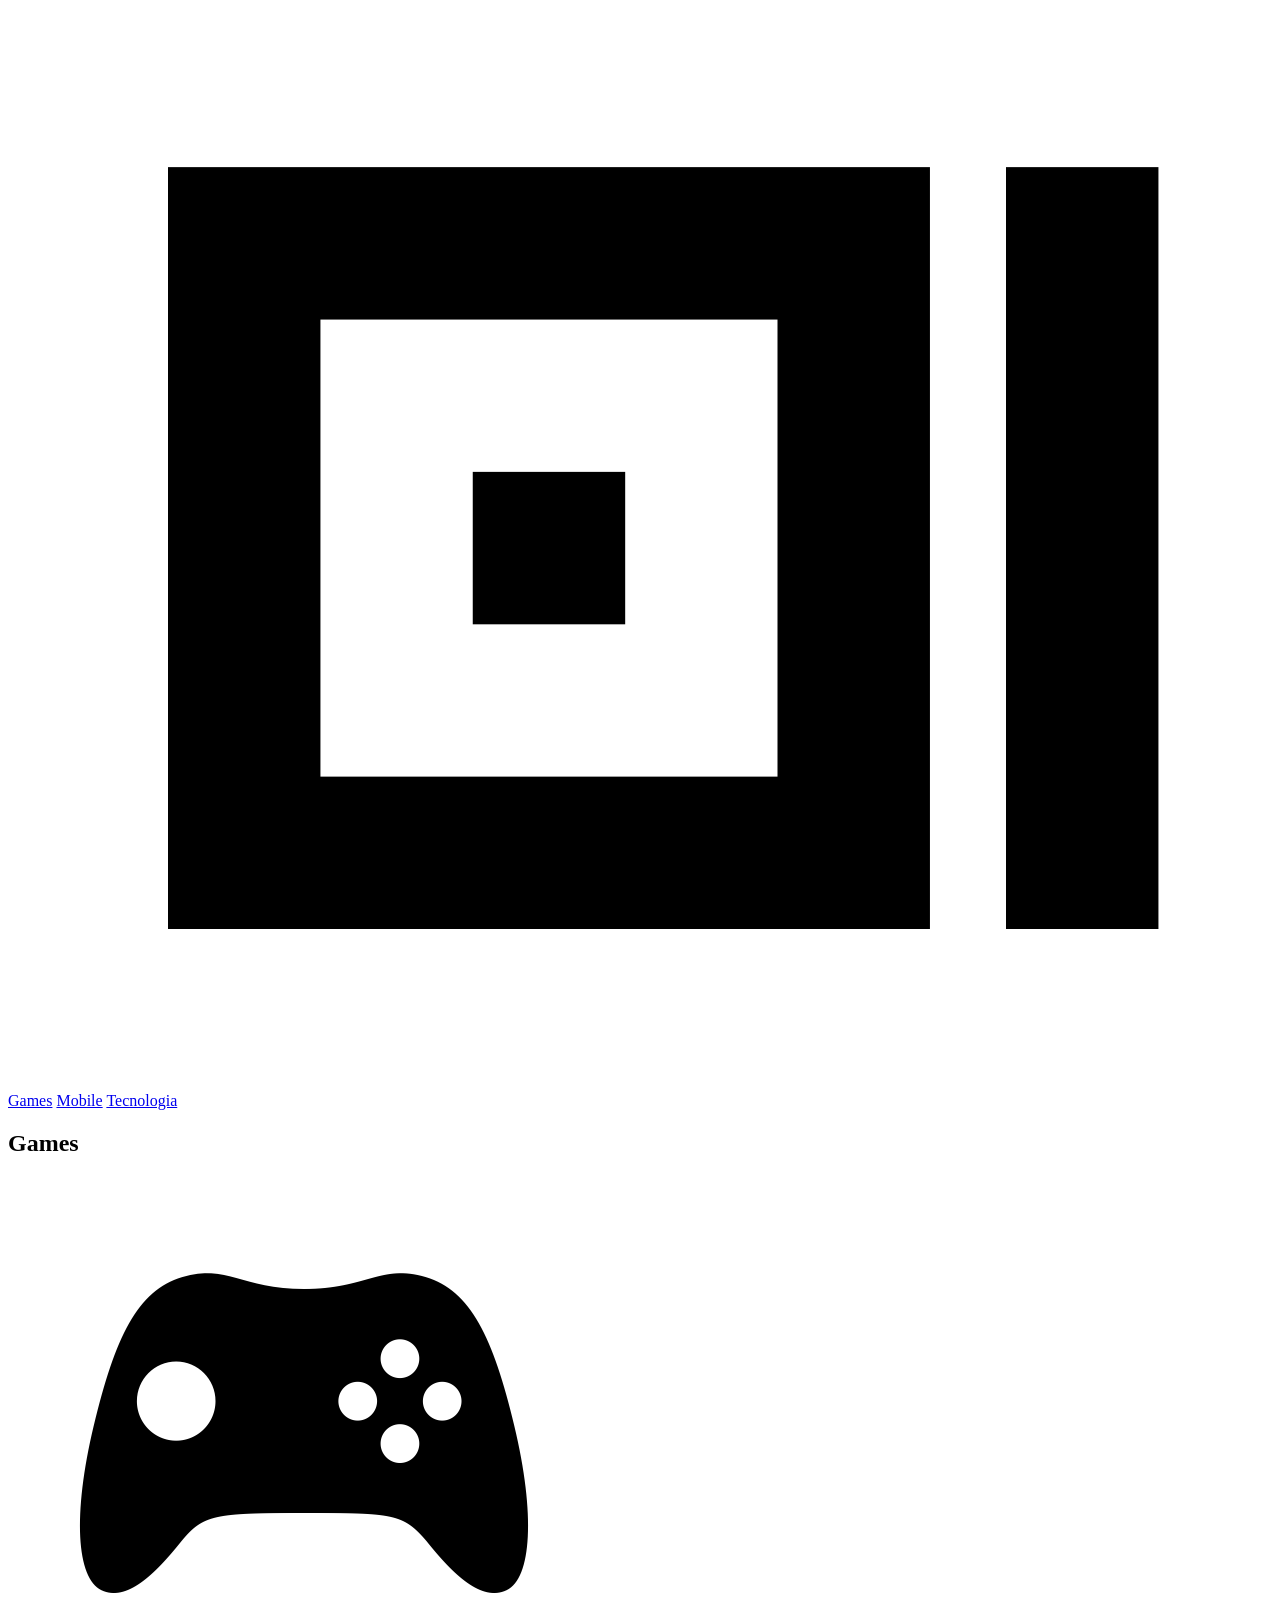
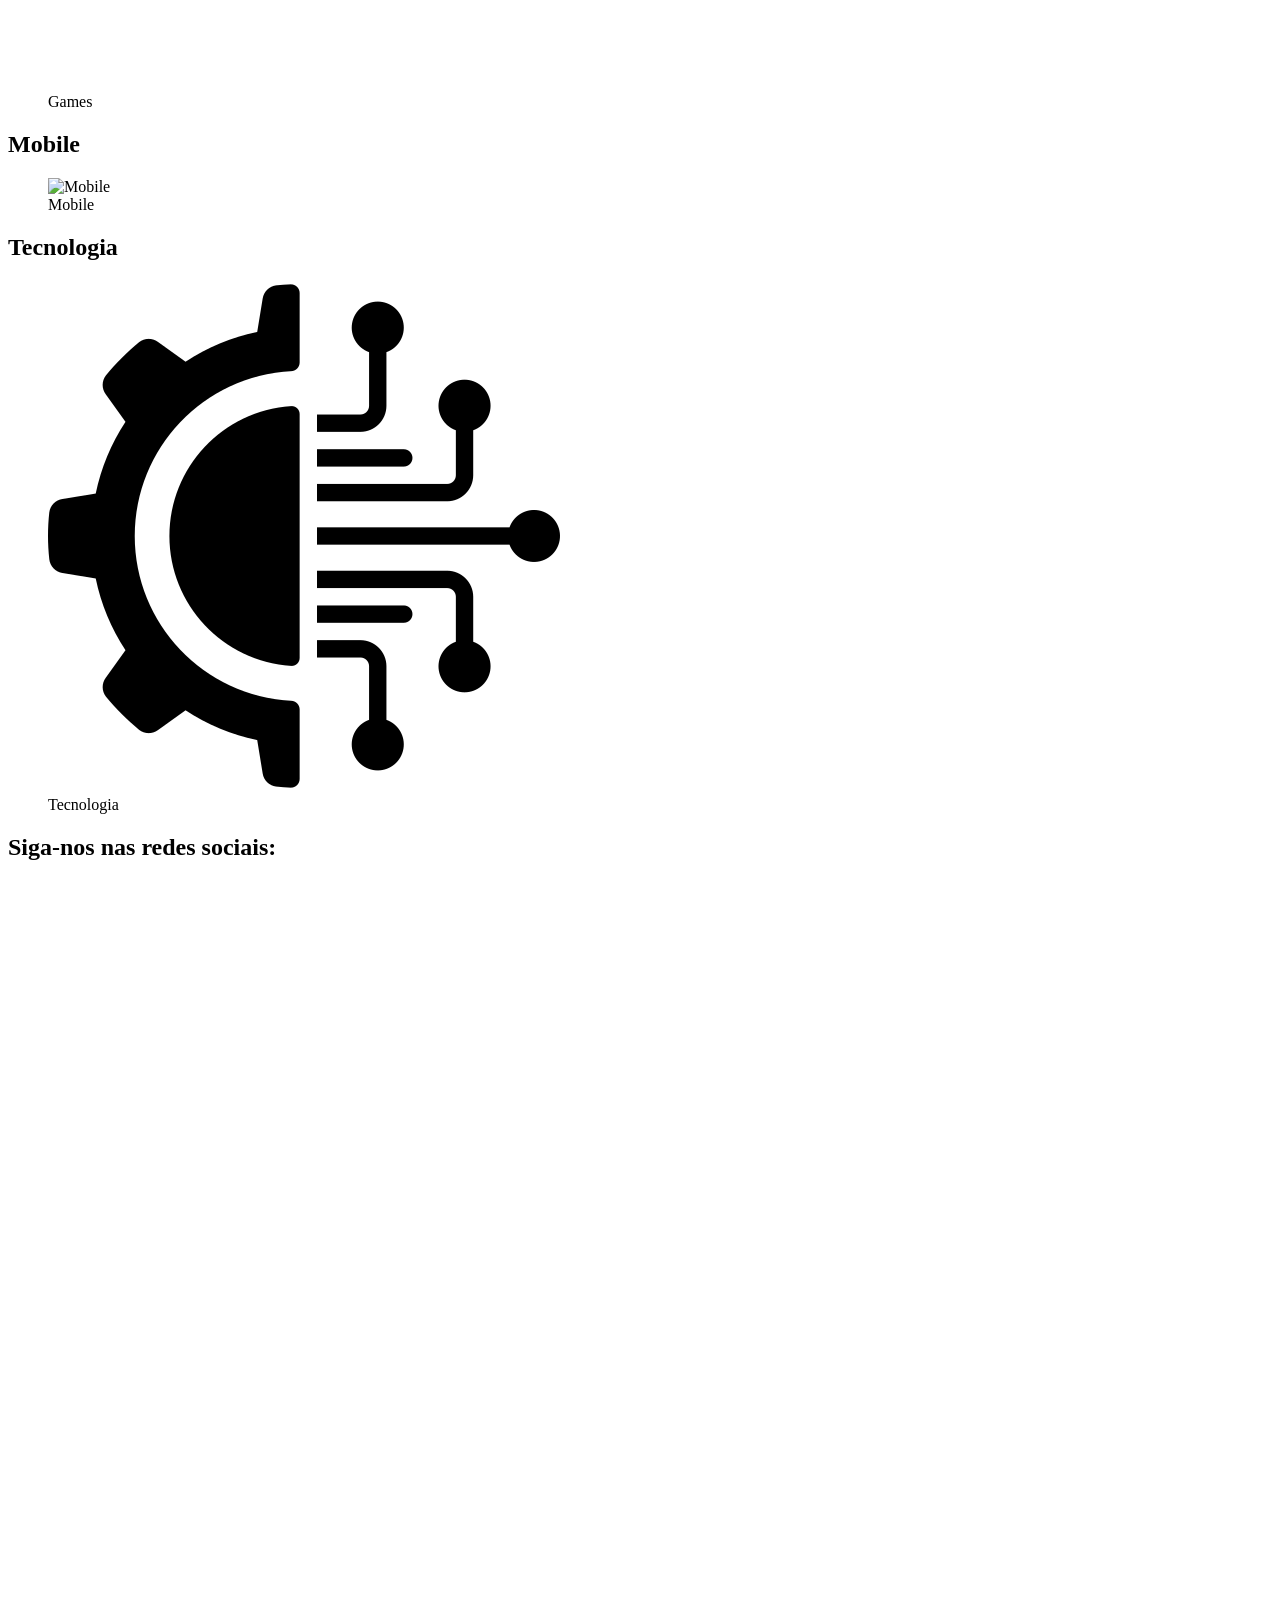
==== index.html @ cc0d9ee1 "refactor: reorganiza a estrutura de pastas do projeto" ====
<!DOCTYPE html>
<html lang="pt-br">

<head>
    <meta charset="UTF-8">
    <meta http-equiv="X-UA-Compatible" content="IE=edge">
    <meta name="viewport" content="width=device-width, initial-scale=1.0">
    <title>Home</title>
    <link rel="stylesheet" href="./css/style.css">
</head>

<body>
    <header class="cabecalho">
        <nav>
            <a href="./pages/index.html" title="Home"><img src="./img/logo.png" alt="Home" class="logo"></a>
            <a href="./pages/games.html" title="Games" class="menu">Games</a>
            <a href="./pages/mobile.html" title="Mobile" class="menu">Mobile</a>
            <a href="./pages/tecnologia.html" title="Tecnologia" class="menu">Tecnologia</a>
        </nav>
    </header>

    <section class="conteudo">
        <div class="card">
            <h2>Games</h2>
            <figure>
                <img src="./img/icons/game.png" alt="Games">
                <figcaption>Games</figcaption>
            </figure>
        </div>
        <div class="card">
            <h2>Mobile</h2>
            <figure>
                <img src="./img/icons/mobile.png" alt="Mobile">
                <figcaption>Mobile</figcaption>
            </figure>
        </div>
        <div class="card">
            <h2>Tecnologia</h2>
            <figure>
                <img src="./img/icons/tech.png" alt="Tecnologia">
                <figcaption>Tecnologia</figcaption>
            </figure>
        </div>
    </section>

    <footer class="rodape">
        <h2>Siga-nos nas redes sociais:</h2>
        <nav class="redes-sociais">
            <a href="https://github.com/" title="Github"><img src="./img/socials/github.png" alt="Github" class="icone"></a>
            <a href="https://www.facebook.com/" title="Facebook"><img src="./img/socials/facebook.png" alt="Facebook" class="icone"></a>
            <a href="https://twitter.com/" title="Twitter"><img src="./img/socials/twitter.png" alt="Twitter" class="icone"><a>
    </footer>
</body>
</html>
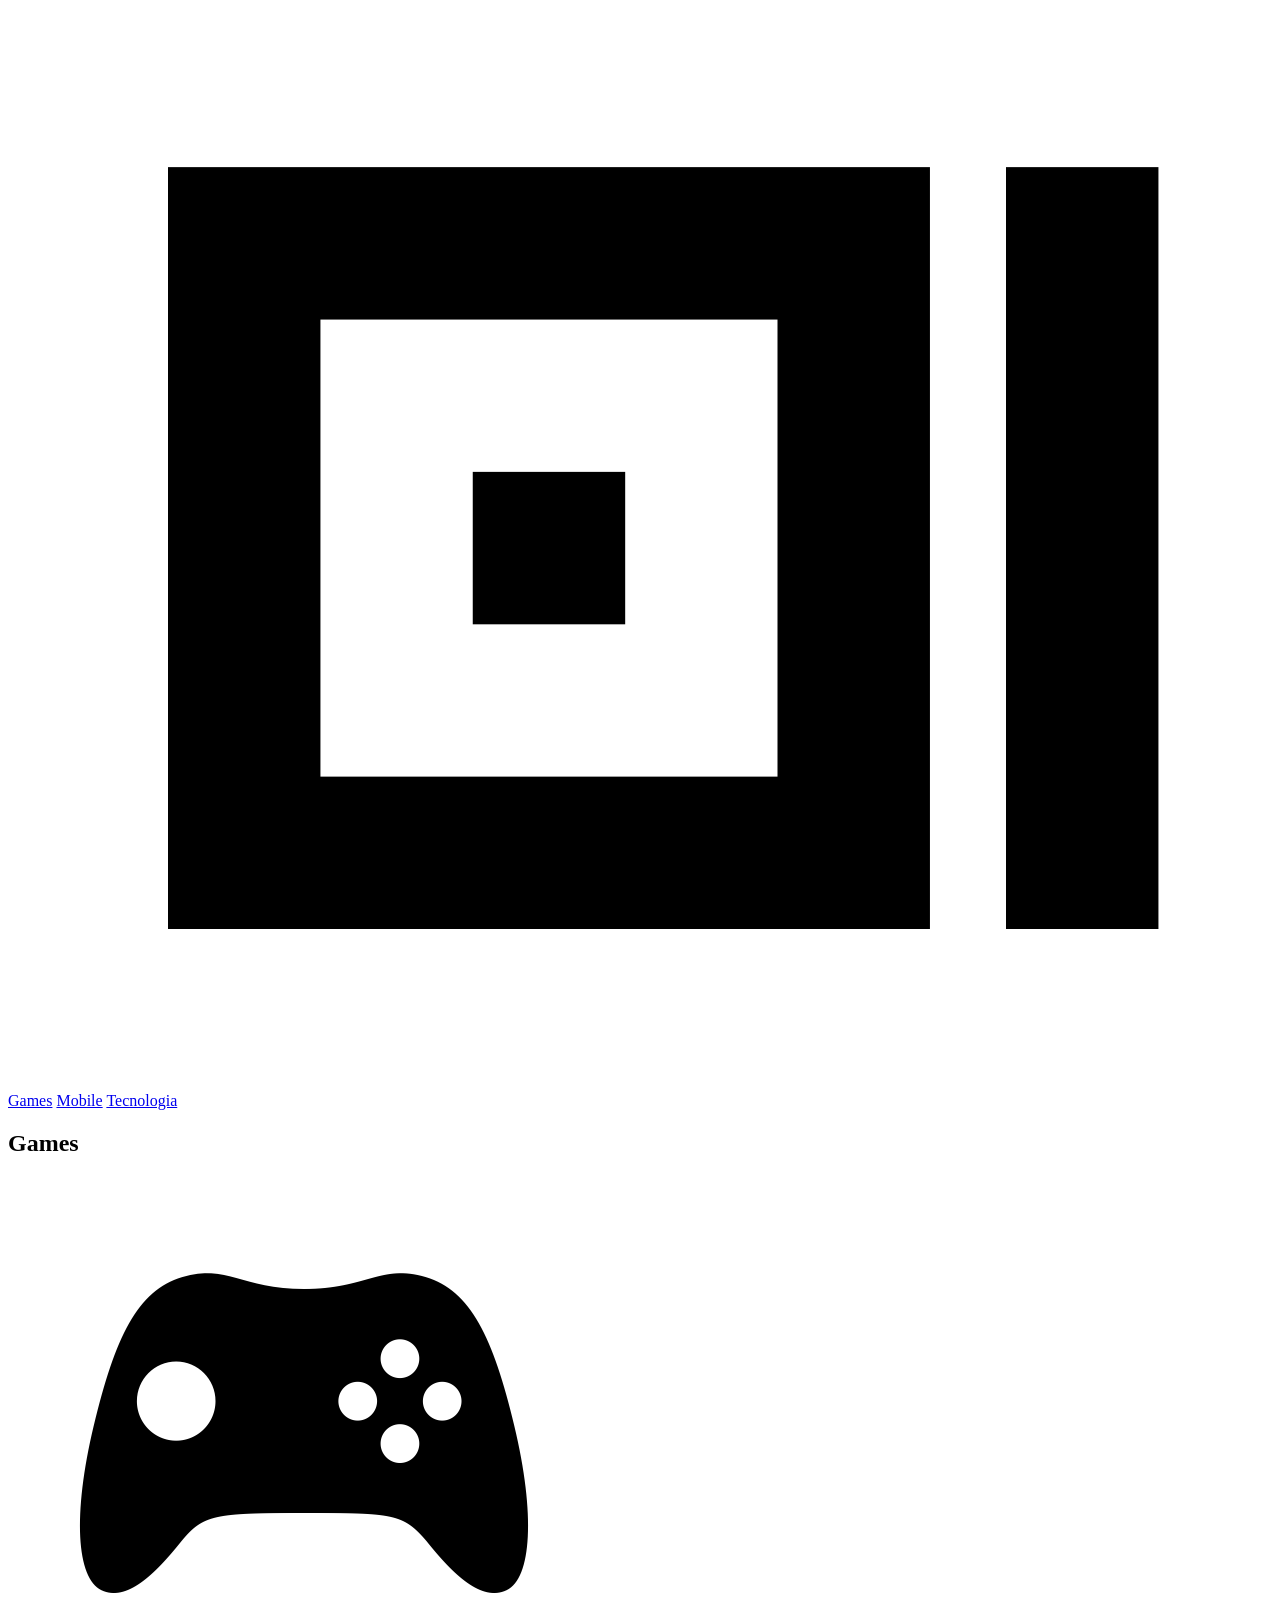
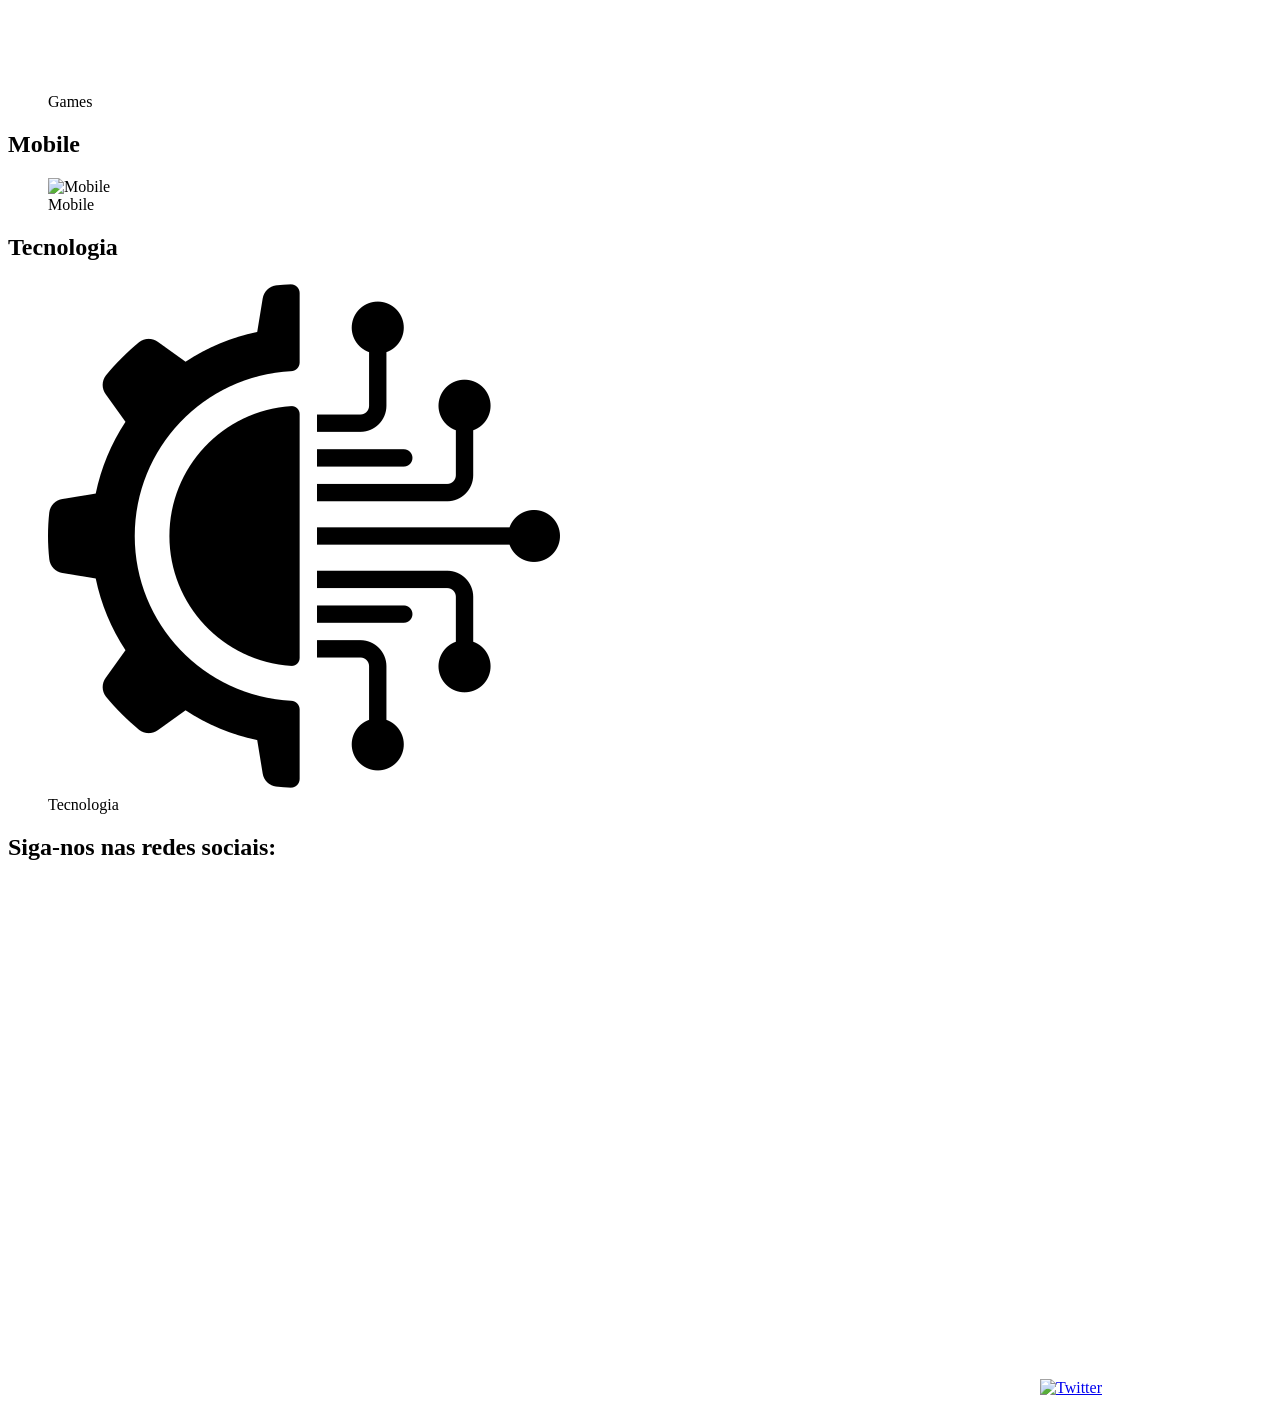
==== commit 94610075: "refactor: atualiza link do twitter para x" ====
--- a/index.html
+++ b/index.html
@@ -48,7 +48,7 @@
         <nav class="redes-sociais">
             <a href="https://github.com/" title="Github"><img src="./img/socials/github.png" alt="Github" class="icone"></a>
             <a href="https://www.facebook.com/" title="Facebook"><img src="./img/socials/facebook.png" alt="Facebook" class="icone"></a>
-            <a href="https://twitter.com/" title="Twitter"><img src="./img/socials/twitter.png" alt="Twitter" class="icone"><a>
+            <a href="https://x.com/" title="Twitter"><img src="./img/socials/x.png" alt="Twitter" class="icone"><a>
     </footer>
 </body>
 </html>
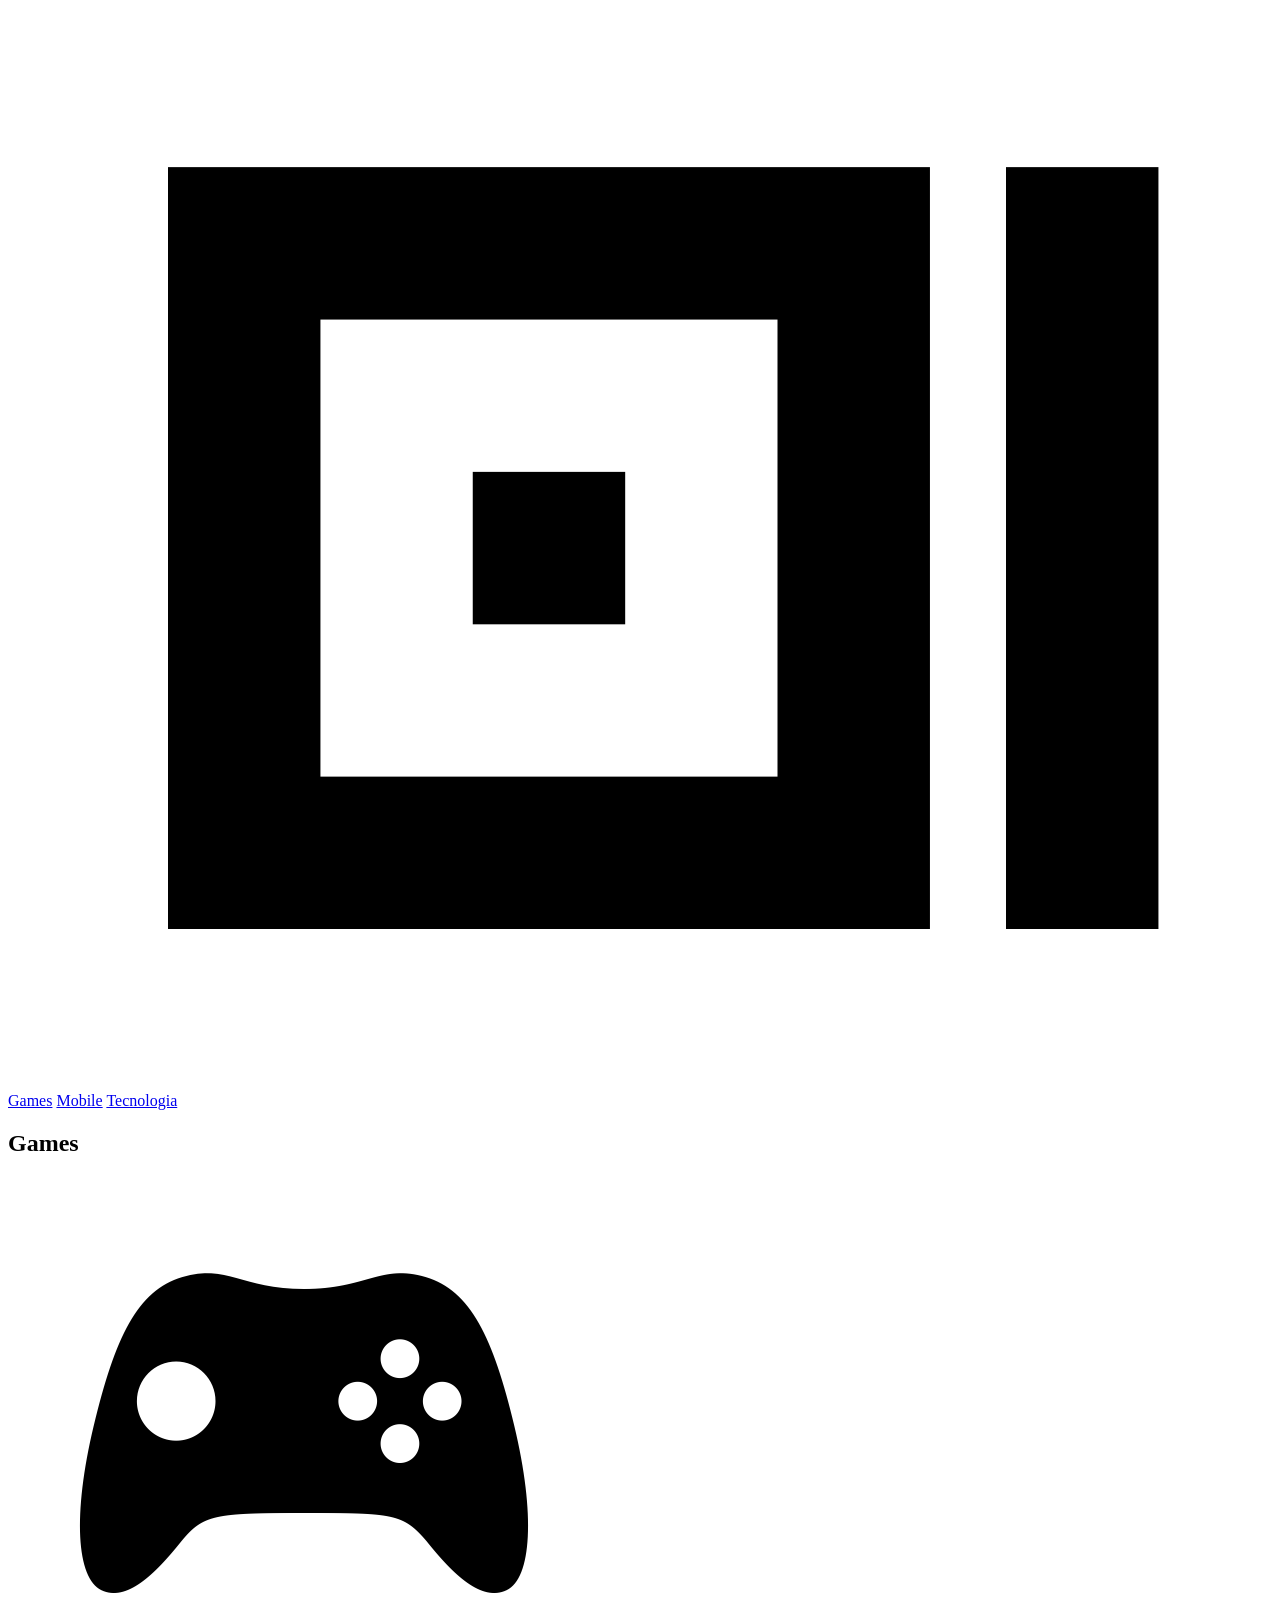
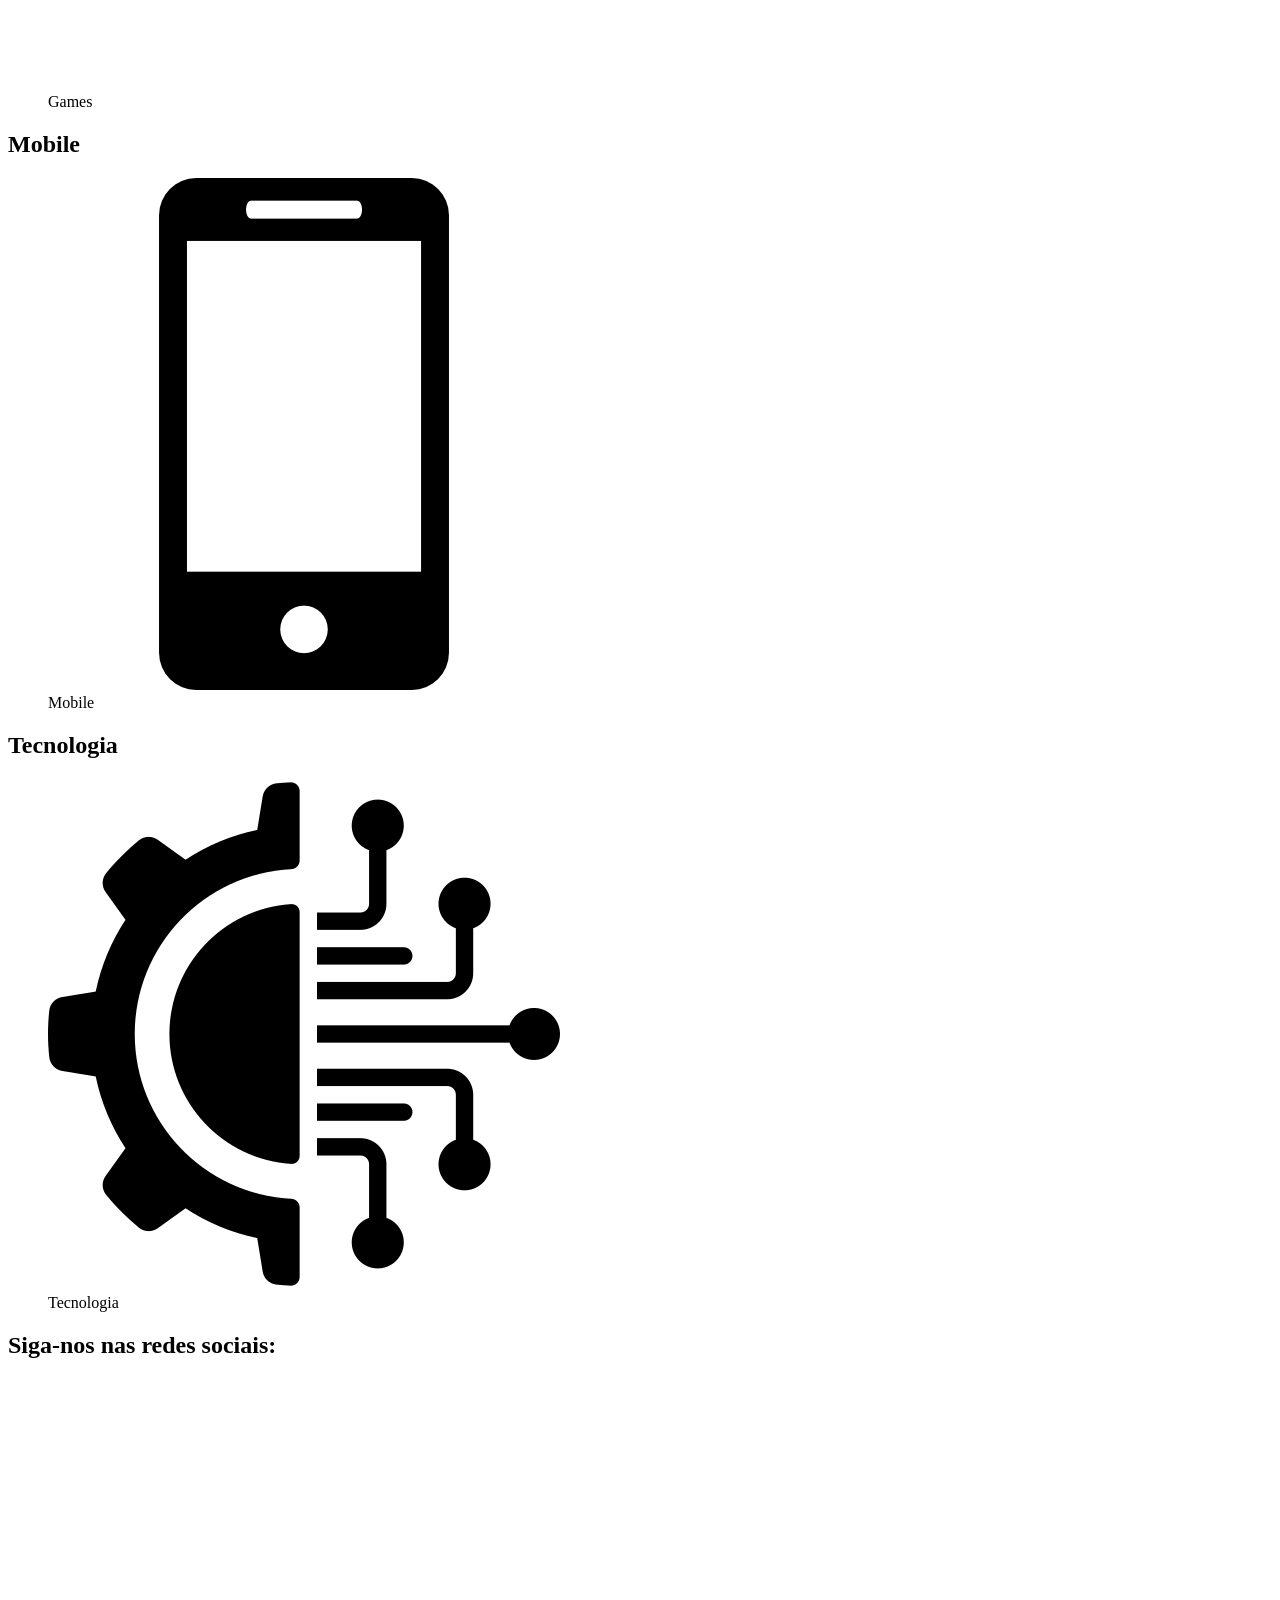
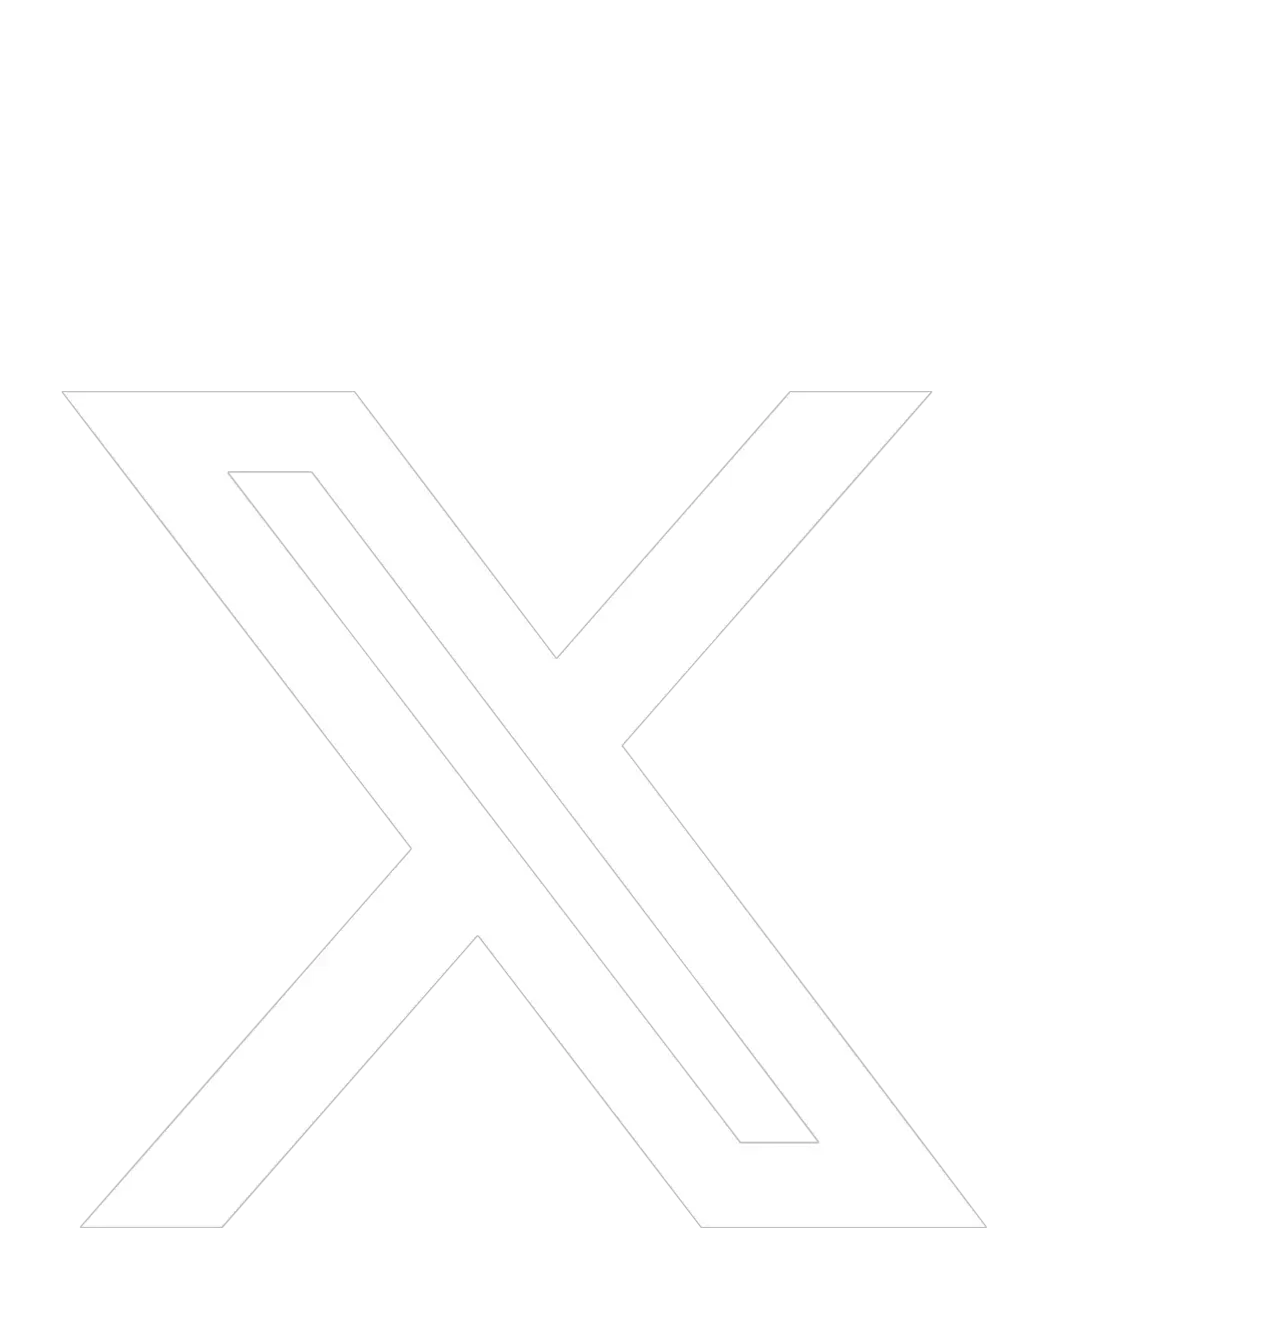
==== commit 6952dc4b: "perf: converte imagens PNG para WebP" ====
--- a/index.html
+++ b/index.html
@@ -12,7 +12,7 @@
 <body>
     <header class="cabecalho">
         <nav>
-            <a href="./pages/index.html" title="Home"><img src="./img/logo.png" alt="Home" class="logo"></a>
+            <a href="./pages/index.html" title="Home"><img src="./img/logo.webp" alt="Home" class="logo"></a>
             <a href="./pages/games.html" title="Games" class="menu">Games</a>
             <a href="./pages/mobile.html" title="Mobile" class="menu">Mobile</a>
             <a href="./pages/tecnologia.html" title="Tecnologia" class="menu">Tecnologia</a>
@@ -23,21 +23,21 @@
         <div class="card">
             <h2>Games</h2>
             <figure>
-                <img src="./img/icons/game.png" alt="Games">
+                <img src="./img/icons/game.webp" alt="Games">
                 <figcaption>Games</figcaption>
             </figure>
         </div>
         <div class="card">
             <h2>Mobile</h2>
             <figure>
-                <img src="./img/icons/mobile.png" alt="Mobile">
+                <img src="./img/icons/mobile.webp" alt="Mobile">
                 <figcaption>Mobile</figcaption>
             </figure>
         </div>
         <div class="card">
             <h2>Tecnologia</h2>
             <figure>
-                <img src="./img/icons/tech.png" alt="Tecnologia">
+                <img src="./img/icons/tech.webp" alt="Tecnologia">
                 <figcaption>Tecnologia</figcaption>
             </figure>
         </div>
@@ -46,9 +46,9 @@
     <footer class="rodape">
         <h2>Siga-nos nas redes sociais:</h2>
         <nav class="redes-sociais">
-            <a href="https://github.com/" title="Github"><img src="./img/socials/github.png" alt="Github" class="icone"></a>
-            <a href="https://www.facebook.com/" title="Facebook"><img src="./img/socials/facebook.png" alt="Facebook" class="icone"></a>
-            <a href="https://x.com/" title="Twitter"><img src="./img/socials/x.png" alt="Twitter" class="icone"><a>
+            <a href="https://github.com/" title="Github"><img src="./img/socials/github.webp" alt="Github" class="icone"></a>
+            <a href="https://www.facebook.com/" title="Facebook"><img src="./img/socials/facebook.webp" alt="Facebook" class="icone"></a>
+            <a href="https://x.com/" title="Twitter"><img src="./img/socials/x.webp" alt="Twitter" class="icone"><a>
     </footer>
 </body>
 </html>
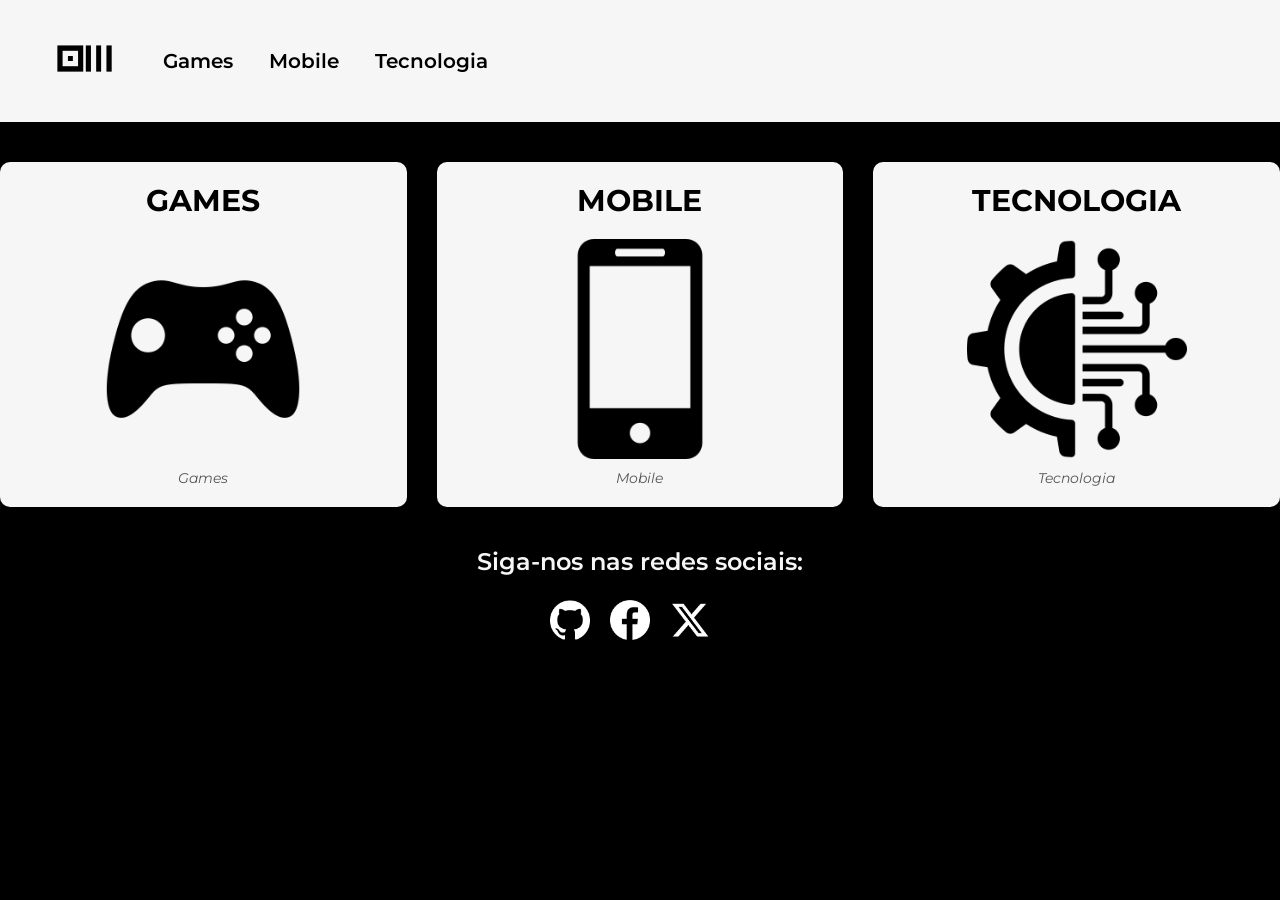
==== commit fe7a4f7f: "refactor: elimina código CSS duplicado e implementa variáveis globais" ====
--- a/index.html
+++ b/index.html
@@ -19,7 +19,7 @@
         </nav>
     </header>
 
-    <section class="conteudo">
+    <main class="conteudo">
         <div class="card">
             <h2>Games</h2>
             <figure>
@@ -41,7 +41,7 @@
                 <figcaption>Tecnologia</figcaption>
             </figure>
         </div>
-    </section>
+    </main>
 
     <footer class="rodape">
         <h2>Siga-nos nas redes sociais:</h2>
--- a/css/style.css
+++ b/css/style.css
@@ -0,0 +1,79 @@
+@import url("https://fonts.googleapis.com/css2?family=Krona+One&family=Montserrat:wght@400;600&display=swap");
+@import url("./cabecalho.css");
+@import url("./conteudo.css");
+@import url("./rodape.css");
+
+/* Variáveis Globais */
+:root {
+	--font-primary: "Montserrat", sans-serif;
+	--font-accent: "Krona One", sans-serif;
+
+	--color-bg: #000000;
+	--color-text: #f6f6f6;
+
+	--transition-smooth: 0.3s ease-in-out;
+}
+
+/* Reset */
+*,
+*::before,
+*::after {
+	margin: 0;
+	padding: 0;
+	box-sizing: border-box;
+}
+
+body {
+	font-family: var(--font-primary);
+	background-color: var(--color-bg);
+	color: var(--color-text);
+}
+
+.cabecalho,
+.cabecalho a,
+.card,
+.menu {
+	transition: var(--transition-smooth);
+}
+
+.menu:hover {
+	color: var(--color-text);
+	background-color: var(--color-bg);
+}
+
+.logo {
+	width: 100%;
+	max-width: 65px;
+	height: auto;
+}
+
+/* Breakpoints */
+@media only screen and (max-width: 768px) {
+	.cabecalho {
+		padding: 1.25rem 0.625rem;
+	}
+
+	.card {
+		width: calc(50% - 1.25rem);
+	}
+}
+
+@media only screen and (max-width: 578px) {
+	.cabecalho a {
+		font-size: 1.25rem;
+	}
+
+	.cabecalho .logo {
+		max-width: 20%;
+	}
+
+	.menu {
+		flex-direction: column;
+		font-size: 1.25rem;
+	}
+
+	.card {
+		width: 90%;
+		margin-top: 10vw;
+	}
+}
